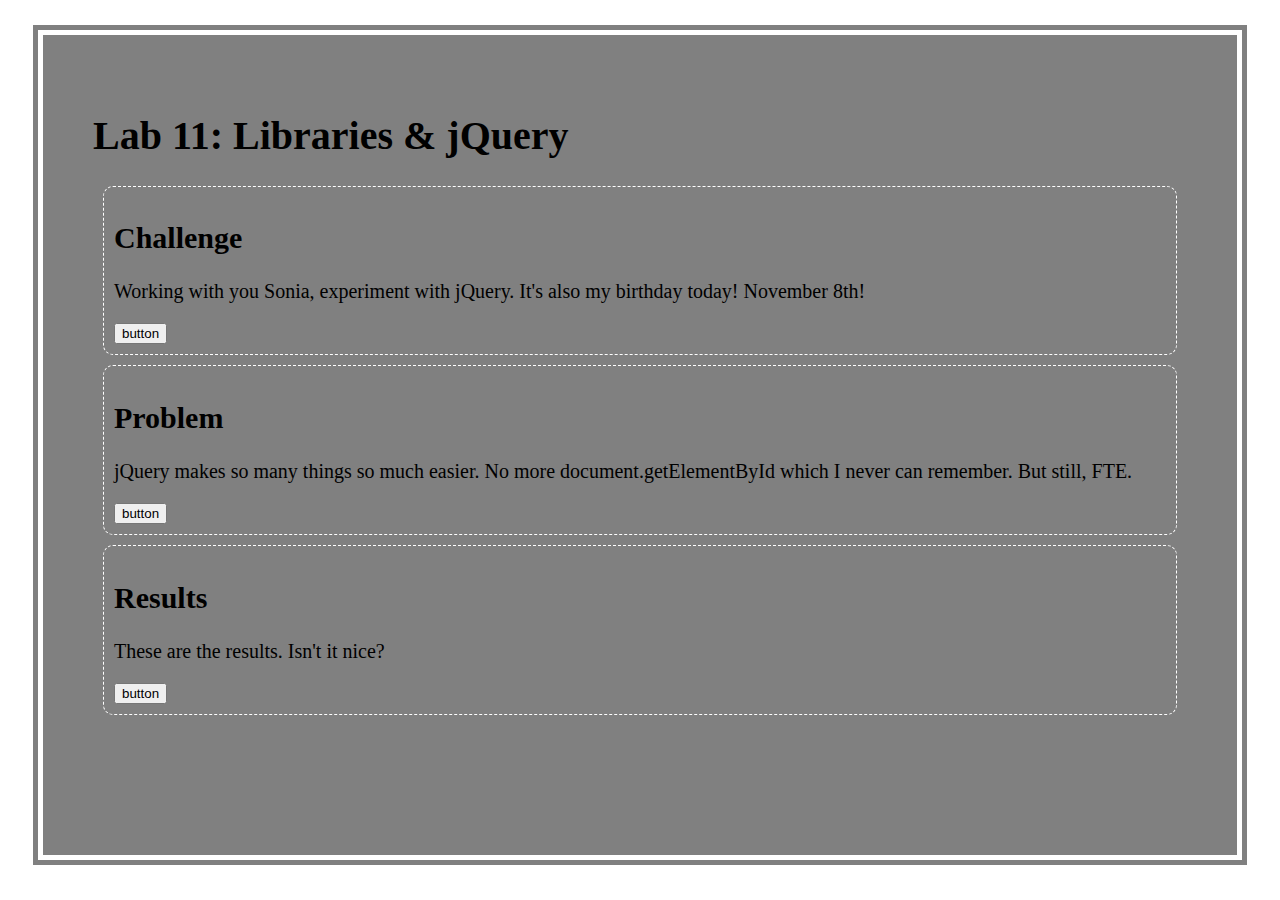
==== lab11/index.html @ b54be2f5 "finsihed lab 11" ====
<html>
  <head>
    <title>Lab 10: JavaScript Events and Forms</title>
    <link rel="stylesheet" type="text/css" href="css/lab.css">
    <!-- loads jQuery -->
    <script
      src="https://code.jquery.com/jquery-3.4.1.min.js"
      crossorigin="anonymous"></script>
      <!-- loads js file -->
    <script src="js/lab.js" defer></script>

  </head>
  <body>
    <main id="content">
      <h1 id="title">Lab 11: Libraries & jQuery</h1>

      <div id="challenge" class="sectionbox">
        <h2>Challenge</h2>
        <p>Working with you Sonia, experiment with jQuery. It's also my birthday today! November 8th!
        </p>
      </div>

      <div id="problem" class="sectionbox">
        <h2>Problem</h2>
        <p>jQuery makes so many things so much easier. No more document.getElementById which I never can remember. But still, FTE.</p>
      </div>

      <div id="results" class="sectionbox">
        <h2>Results</h2>
        <p>These are the results. Isn't it nice?</p>
      </div>
    </main>
  </body>
</html>
---- lab11/css/lab.css ----
.sectionbox {
  border: dashed 1px white;
  border-radius: 10px;
  padding: 10px;
  margin: 10px;
}

.special {
  background-color: gold;
  border: single 10px black;
}

#content {
  background-color: gray;
  color: black;
  min-height: 80vh;
  padding: 50px;
  margin: 20px;
  border: double 15px white;
  font-size: 20px;
}
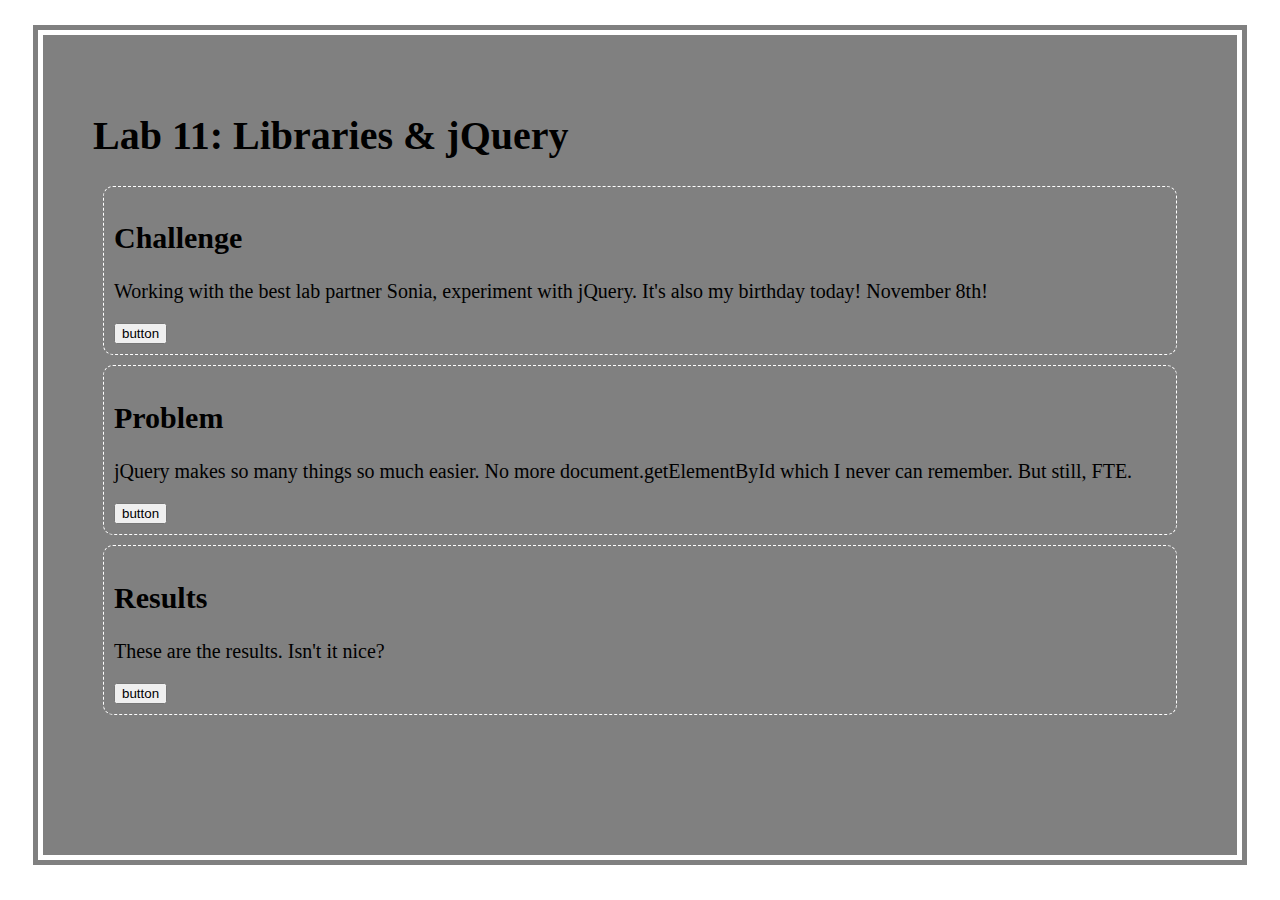
==== commit 04e9c964: "index change" ====
--- a/lab11/index.html
+++ b/lab11/index.html
@@ -16,7 +16,7 @@
 
       <div id="challenge" class="sectionbox">
         <h2>Challenge</h2>
-        <p>Working with you Sonia, experiment with jQuery. It's also my birthday today! November 8th!
+        <p>Working with the best lab partner Sonia, experiment with jQuery. It's also my birthday today! November 8th!
         </p>
       </div>
 
